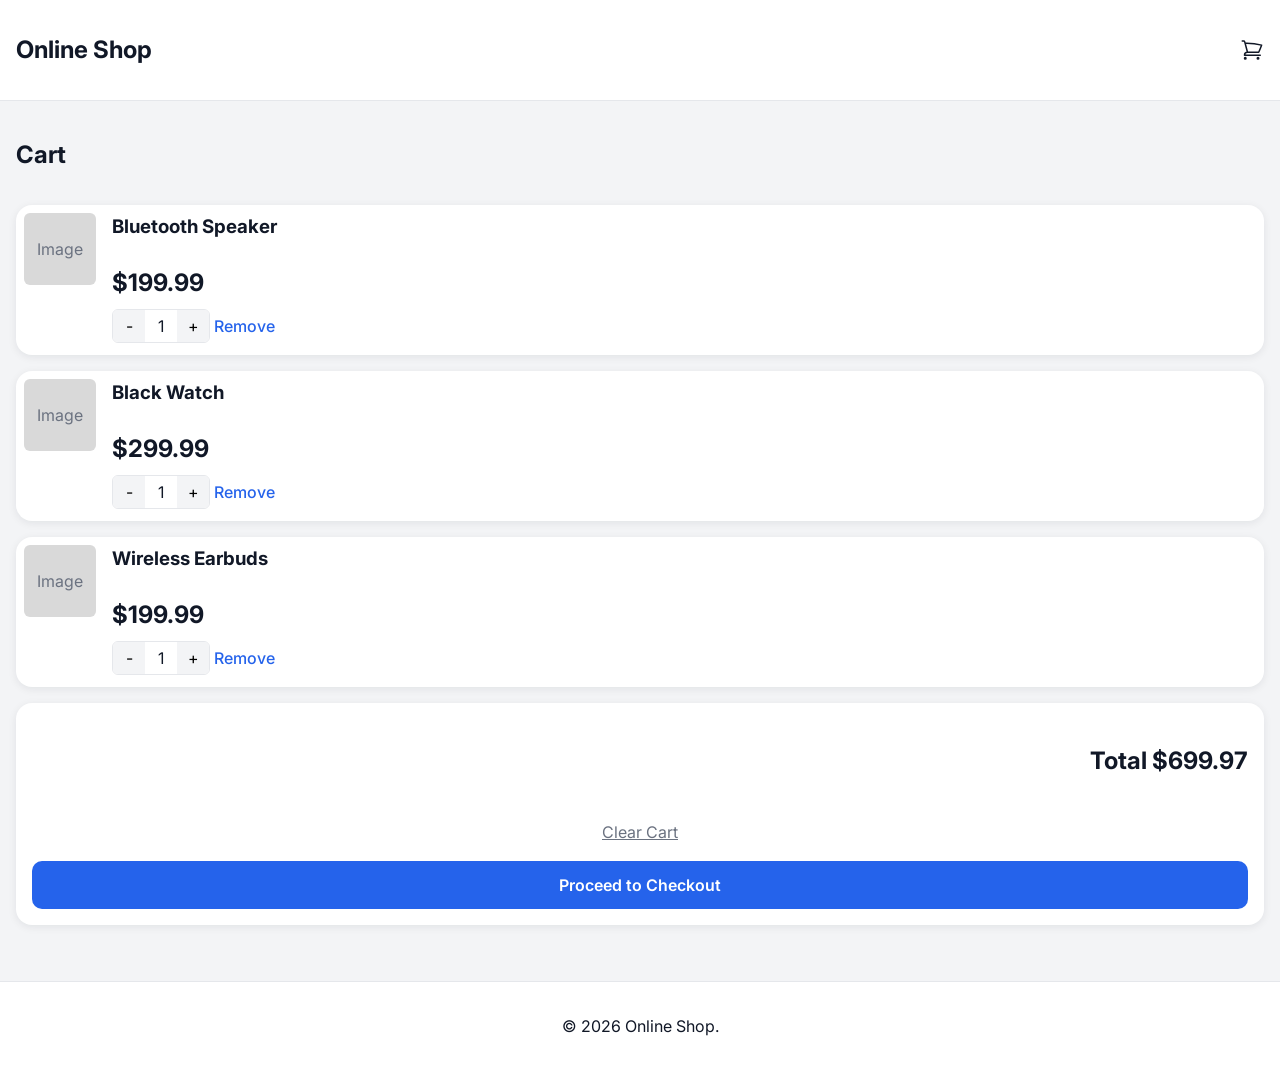
==== cart/index.html @ 73d06aa8 "feat: complete responsive UI for all pages (home, product, cart, checkout, success)" ====
<!DOCTYPE html>
<html lang="en">
<head>
    <meta charset="UTF-8">
    <meta name="viewport" content="width=device-width, initial-scale=1.0">
    <title>Cart - Online Shop</title>
    <link href="https://fonts.googleapis.com/css2?family=Inter:wght@400;600;700&display=swap" rel="stylesheet">
    <link rel="stylesheet" href="../css/global.css">
</head>

<body>

<header class="header">
        <h1 class="logo">Online Shop</h1>

        
        <!-- Cart SVG Icon from https://heroicons.com -->
        <div class="cart-icon">
        <svg xmlns="http://www.w3.org/2000/svg" fill="none" viewBox="0 0 24 24" stroke-width="1.5" stroke="currentColor" class="cart-svg">
  <path stroke-linecap="round" stroke-linejoin="round" d="M2.25 3h1.386c.51 0 .955.343 1.087.835l.383 1.437M7.5 14.25a3 3 0 0 0-3 3h15.75m-12.75-3h11.218c1.121-2.3 2.1-4.684 2.924-7.138a60.114 60.114 0 0 0-16.536-1.84M7.5 14.25 5.106 5.272M6 20.25a.75.75 0 1 1-1.5 0 .75.75 0 0 1 1.5 0Zm12.75 0a.75.75 0 1 1-1.5 0 .75.75 0 0 1 1.5 0Z" />
</svg>
</div>
</header>

<main>
    <section class="cart-page">
        <h2 class="section-title">Cart</h2>

        <div class="cart-items">
            <article class="cart-item card">
                <div class="cart-item-image image-placeholder">Image</div>

                <div class="cart-item-details">
                    <h3>Bluetooth Speaker</h3>
                    <p class="cart-item-price">$199.99</p>

                    <div class="quantity-controls">
                        <button type="button" class="quantity-button">-</button>
                        <span class="quantity-value">1</span>
                        <button type="button" class="quantity-button">+</button>
                    </div>

                    <button type="button" class="remove-button">Remove</button>
                </div>
            </article>


            <article class="cart-item card">
                <div class="cart-item-image image-placeholder">Image</div>
                <div class="cart-item-details">
                    <h3>Black Watch</h3>
                    <p class="cart-item-price">$299.99</p>
                    <div class="quantity-controls">
                        <button type="button" class="quantity-button">-</button>
                        <span class="quantity-value">1</span>
                        <button type="button" class="quantity-button">+</button>
                    </div>
                    <button type="button" class="remove-button">Remove</button>
                </div>
            </article>

                <article class="cart-item card">
                <div class="cart-item-image image-placeholder">Image</div>
                <div class="cart-item-details">
                    <h3>Wireless Earbuds</h3>
                    <p class="cart-item-price">$199.99</p>
                    <div class="quantity-controls">
                        <button type="button" class="quantity-button">-</button>
                        <span class="quantity-value">1</span>
                        <button type="button" class="quantity-button">+</button>
                    </div>
                    <button type="button" class="remove-button">Remove</button>
                </div>
            </article>
        </div>

        <section class="cart-summary card">
            <h3 class="cart-total">Total $699.97</h3>
                <button type="button" class="clear-cart-button">Clear Cart</button>
                <a href="../checkout/index.html" class="button--primary checkout-button">Proceed to Checkout</a>
        </section>
    </section>
</main>

<footer class="footer">
        <p>&copy; 2026 Online Shop.</p>
    </footer>

    <script src="../js/main.js"></script>
    
</body>
</html>
---- css/global.css ----
*,
*::before,
*::after {
    box-sizing: border-box;
}

:root {

    --color-background: #f3f4f6;
    --color-white: #ffffff;
    --color-grey: #6B7280;
    --color-dark: #111827;
    --color-primary: #2563EB;
    --color-border: #E5E7EB;
    --color-error: #ef4444;
    --color-placeholder: #d9d9d9;

    --font-size-h1: 32px;
    --font-size-h2: 24px;
    --font-size-body: 16px;
    --font-size-small: 14px;

    --space-xs: 4px;
    --space-sm: 8px;
    --space-md: 16px;
    --space-lg: 24px;
    --space-xl: 32px;

    --radius-sm: 6px;
    --radius-md: 10px;
    --radius-lg: 16px;

    --shadow-sm: 0 2px 8px rgba(17, 24, 39, 0.08);

}

/* base */


body {
    margin: 0;
    font-family: 'Inter', sans-serif;
    background-color: var(--color-background);
    color: var(--color-dark);
    font-size: var(--font-size-body);
    line-height: 1.5;
    min-height: 100vh;
    display: flex;
    flex-direction: column;
}

main {
    padding: var(--space-md);
    padding-bottom: var(--space-xl);
    flex: 1;
}

img {
    display: block;
    max-width: 100%;
}

a {
    text-decoration: none;
    color: inherit;
}

button {
    font: inherit;
    border: none;
    cursor: pointer;
}

.section-title {
    font-size: var(--font-size-h2);
    font-weight: 700;
    margin-bottom: var(--space-md);
}

.card {
    background-color: var(--color-white);
    border-radius: var(--radius-lg);
    box-shadow: var(--shadow-sm);
}

.image-placeholder {
    display: grid;
    place-items: center;
    background-color: var(--color-placeholder);
    color: var(--color-grey);
    border-radius: var(--radius-sm);
}

/* Header Footer */

.header {
    display: flex;
    justify-content: space-between;
    align-items: center;
    padding: var(--space-md);
    background-color: var(--color-white);
    border-bottom: 1px solid var(--color-border);
}

.logo {
    font-size: var(--font-size-h2);
    font-weight: 700;
}

.cart-icon {
    width: 24px;
    height: 24px;
}

.cart-svg {
    width: 100%;
    height: 100%;
}

.footer {
    padding: var(--space-md);
    text-align: center;
    background-color: var(--color-white);
    border-top: 1px solid var(--color-border);
    margin-top: var(--space-lg);
}

/* Buttons Input */

.button--primary {
    display: inline-block;
    background-color: var(--color-primary);
    color: var(--color-white);
    padding: 12px 16px;
    border-radius: var(--radius-md);
    text-align: center;
    text-decoration: none;
    border: none;
    font-weight: 600;
    cursor: pointer;
}

input {
    width: 100%;
    padding: 12px 16px;
    border: 1px solid var(--color-border);
    border-radius: var(--radius-md);
    font: inherit;
    color: var(--color-dark);
    background: var(--color-white);
}

input.error {
    border-color: var(--color-error);
}

.quantity-button {
    background-color: var(--color-background);
    height: 32px;
}

/* Home */

.carousel {
    margin-bottom: var(--space-xl);
}

.carousel .card {
    padding: var(--space-md);
}

.carousel .image-placeholder {
    height: 136px;
    margin-bottom: var(--space-md);
}

.carousel h2 {
    font-size: var(--font-size-h2);
    margin-bottom: var(--space-xs);
}

.carousel p {
    font-size: var(--font-size-h2);
    font-weight: 700;
    margin-bottom: var(--space-md);
}

.product-grid {
    display: grid;
    grid-template-columns: repeat(2, 1fr);
    gap: var(--space-md);
}

.product-card {
    padding: var(--space-sm);
}

.product-card .image-placeholder {
    height: 100px;
    margin-bottom: var(--space-sm);
}

.product-card h3 {
    font-size: var(--font-size-body);
    margin-bottom: var(--space-xs);
}

.product-card p {
    font-weight: 700;
}

/* product page */

.back-link {
    display: inline-block;
    margin-bottom: var(--space-md);
    color: var(--color-grey);
    font-weight: 600;
}

.product-page {
    display: grid;
    gap: var(--space-md);
}

.product-image {
    height: 220px;
    border-radius: var(--radius-sm);
}

.product-info {
    display: grid;
    gap: var(--space-sm);
}

.product-title {
    font-size: var(--font-size-h2);
    font-weight: 700;
}

.product-price {
    font-size: var(--font-size-h2);
    font-weight: 700;
}

.product-rating {
    color: var(--color-grey);
}

.add-to-cart-button {
    width: 100%;
}


.tag-list {
    display: flex;
    flex-wrap: wrap;
    gap: var(--space-xs);
}

.tag {
    display: inline-block;
    padding: 6px 12px;
    background-color: var(--color-white);
    border: 1px solid var(--color-border);
    border-radius: 999px;
    font-size: var(--font-size-small);
}

.review-card {
    padding: var(--space-md);
    margin-bottom: var(--space-md);
}

.review-card h4 {
    margin: 0 0 var(--space-xs);
}

/* Cart page*/

.cart-page {
    display: grid;
    gap: var(--space-md);
}

.cart-items {
    display: grid;
    gap: var(--space-md);
}

.cart-item {
    display: grid;
    grid-template-columns: 72px 1fr;
    gap: var(--space-md);
    padding: var(--space-sm);
}

.cart-item-image {
    height: 72px;
    border-radius: var(--radius-sm);
}


.cart-item-details h3 {
    margin: 0 0 var(--space-xs);
}

.cart-item-price {
    font-size: var(--font-size-h2);
    font-weight: 700;
    margin-bottom: var(--space-sm);
}


.quantity-controls {
    display: inline-grid;
    grid-template-columns: 32px 32px 32px;
    border: 1px solid var(--color-border);
    border-radius: var(--radius-sm);
    overflow: hidden;
    margin-bottom: var(--space-xs);
}

.quantity-value {
    display: grid;
    place-items: center;
    height: 32px;
    background-color: var(--color-white);
}

.remove-button {
    background: none;
    color: var(--color-primary);
    padding: 0;
    font-weight: 500;
}

.cart-summary {
    padding: var(--space-md);
    display: grid;
    gap: var(--space-md);
}

.cart-total {
    text-align: right;
    font-size: var(--font-size-h2);
    font-weight: 700;
}

.clear-cart-button {
    background: none;
    color: var(--color-grey);
    text-decoration: underline;
    justify-self:  center;
}

.checkout-button {
    width: 100%;
}

/* Checkout page */

.checkout-page {
    display: grid;
    gap: var(--space-md);
}

.checkout-panel {
    background-color: var(--color-grey);
    color: var(--color-white);
    padding: var(--space-md);
    border-radius: var(--radius-lg);
    box-shadow: var(--shadow-sm);
}

.checkout-heading {
    font-size: var(--font-size-h2);
    margin-bottom: var(--space-sm);
}

.checkout-note {
    font-size: var(--font-size-small);
    margin-bottom: var(--space-md);
}

.checkout-form {
    display: grid;
    gap: var(--space-sm);
}

.checkout-form label {
    font-size: var(--font-size-small);
    font-weight: 600;
}

.checkout-form input {
    width: 100%;
    padding: 12px 16px;
    border: none;
    border-radius: 999px;
    font: inherit;
    color: var(--color-dark);
    background: var(--color-white);
}

.payment-panel {
    display: grid;
    gap: var(--space-md);
}

.payment-option {
    display: flex;
    align-items: center;
    gap: var(--space-sm);
    font-weight: 600;
}

.payment-option input {
    width: auto;
    margin: 0;
}

.summary-panel {
    display: grid;
    gap: var(--space-md);
}

.summary-title {
    font-size: var(--font-size-body);
    font-weight: 700;
}

.summary-row {
    display: flex;
    justify-content: space-between;
    font-size: var(--font-size-body);
}

.checkout-complete-button {
    width: 100%;
}

/* Success page */

.success-page {
    display: grid;
    gap: var(--space-md);
    text-align: center;
}

.success-message {
    background-color: var(--color-grey);
    color: var(--color-white);
    padding: var(--space-lg);
    border-radius: var(--radius-lg);
    box-shadow: var(--shadow-sm);
}

.success-message .section-title {
    margin-bottom: var(--space-sm);
}

.success-message p {
    margin: 0;
}

.success-page .button--primary {
    width: 100%;
}
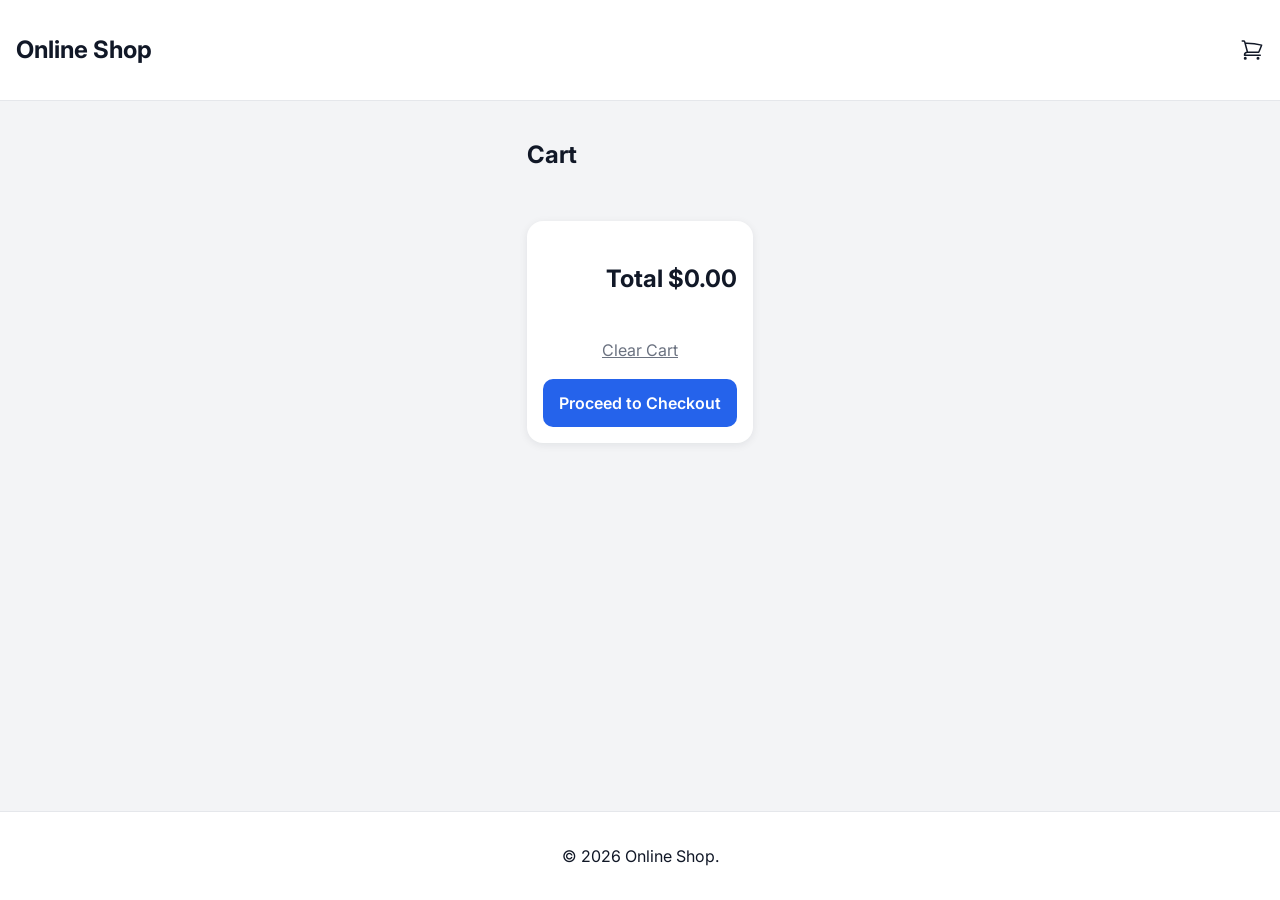
==== commit 4a7879de: "feat: build cart with localStorage and dynamic rendering" ====
--- a/cart/index.html
+++ b/cart/index.html
@@ -26,57 +26,11 @@
     <section class="cart-page">
         <h2 class="section-title">Cart</h2>
 
-        <div class="cart-items">
-            <article class="cart-item card">
-                <div class="cart-item-image image-placeholder">Image</div>
-
-                <div class="cart-item-details">
-                    <h3>Bluetooth Speaker</h3>
-                    <p class="cart-item-price">$199.99</p>
-
-                    <div class="quantity-controls">
-                        <button type="button" class="quantity-button">-</button>
-                        <span class="quantity-value">1</span>
-                        <button type="button" class="quantity-button">+</button>
-                    </div>
-
-                    <button type="button" class="remove-button">Remove</button>
-                </div>
-            </article>
-
-
-            <article class="cart-item card">
-                <div class="cart-item-image image-placeholder">Image</div>
-                <div class="cart-item-details">
-                    <h3>Black Watch</h3>
-                    <p class="cart-item-price">$299.99</p>
-                    <div class="quantity-controls">
-                        <button type="button" class="quantity-button">-</button>
-                        <span class="quantity-value">1</span>
-                        <button type="button" class="quantity-button">+</button>
-                    </div>
-                    <button type="button" class="remove-button">Remove</button>
-                </div>
-            </article>
-
-                <article class="cart-item card">
-                <div class="cart-item-image image-placeholder">Image</div>
-                <div class="cart-item-details">
-                    <h3>Wireless Earbuds</h3>
-                    <p class="cart-item-price">$199.99</p>
-                    <div class="quantity-controls">
-                        <button type="button" class="quantity-button">-</button>
-                        <span class="quantity-value">1</span>
-                        <button type="button" class="quantity-button">+</button>
-                    </div>
-                    <button type="button" class="remove-button">Remove</button>
-                </div>
-            </article>
-        </div>
+        <div class="cart-items" id="cart-items"></div>
 
         <section class="cart-summary card">
-            <h3 class="cart-total">Total $699.97</h3>
-                <button type="button" class="clear-cart-button">Clear Cart</button>
+            <h3 class="cart-total" id="cart-total"></h3>
+                <button type="button" class="clear-cart-button" id="clear-cart-button">Clear Cart</button>
                 <a href="../checkout/index.html" class="button--primary checkout-button">Proceed to Checkout</a>
         </section>
     </section>
@@ -86,7 +40,7 @@
         <p>&copy; 2026 Online Shop.</p>
     </footer>
 
-    <script src="../js/main.js"></script>
+    <script src="../js/cart.js"></script>
     
 </body>
 </html>
--- a/css/global.css
+++ b/css/global.css
@@ -53,6 +53,8 @@
     padding: var(--space-md);
     padding-bottom: var(--space-xl);
     flex: 1;
+    max-width: 1000px;
+    margin: 0 auto;
 }
 
 img {
@@ -192,6 +194,10 @@
 }
 
 .product-card {
+    display: block;
+    background-color: var(--color-white);
+    border-radius: var(--radius-lg);
+    box-shadow: var(--shadow-sm);
     padding: var(--space-sm);
 }
 
@@ -200,6 +206,14 @@
     margin-bottom: var(--space-sm);
 }
 
+.product-card img {
+    width: 100%;
+    height: 220px;
+    object-fit: cover;
+    border-radius: var(--radius-sm);
+    margin-bottom: var(--space-sm);
+}
+
 .product-card h3 {
     font-size: var(--font-size-body);
     margin-bottom: var(--space-xs);
@@ -207,6 +221,7 @@
 
 .product-card p {
     font-weight: 700;
+    margin: 0;
 }
 
 /* product page */
@@ -224,8 +239,10 @@
 }
 
 .product-image {
-    height: 220px;
-    border-radius: var(--radius-sm);
+    width: 100%;
+    height: 360px;
+    object-fit: cover;
+    border-radius: var(--radius-sm)
 }
 
 .product-info {
@@ -466,4 +483,30 @@
 
 .success-page .button--primary {
     width: 100%;
+}
+
+
+/*  iPad and tablets - Landscape  */
+
+@media (min-width: 768px)  {
+    .product-page {
+        grid-template-columns: 1fr 1fr;
+        align-items: start;
+    }
+
+    .product-image {
+        height: 420px;
+    }
+
+}
+
+/* Desktop */
+@media (min-width: 1025px) {
+
+}
+
+/* Large Desktop */
+@media (min-width: 2550px) {
+
+
 }
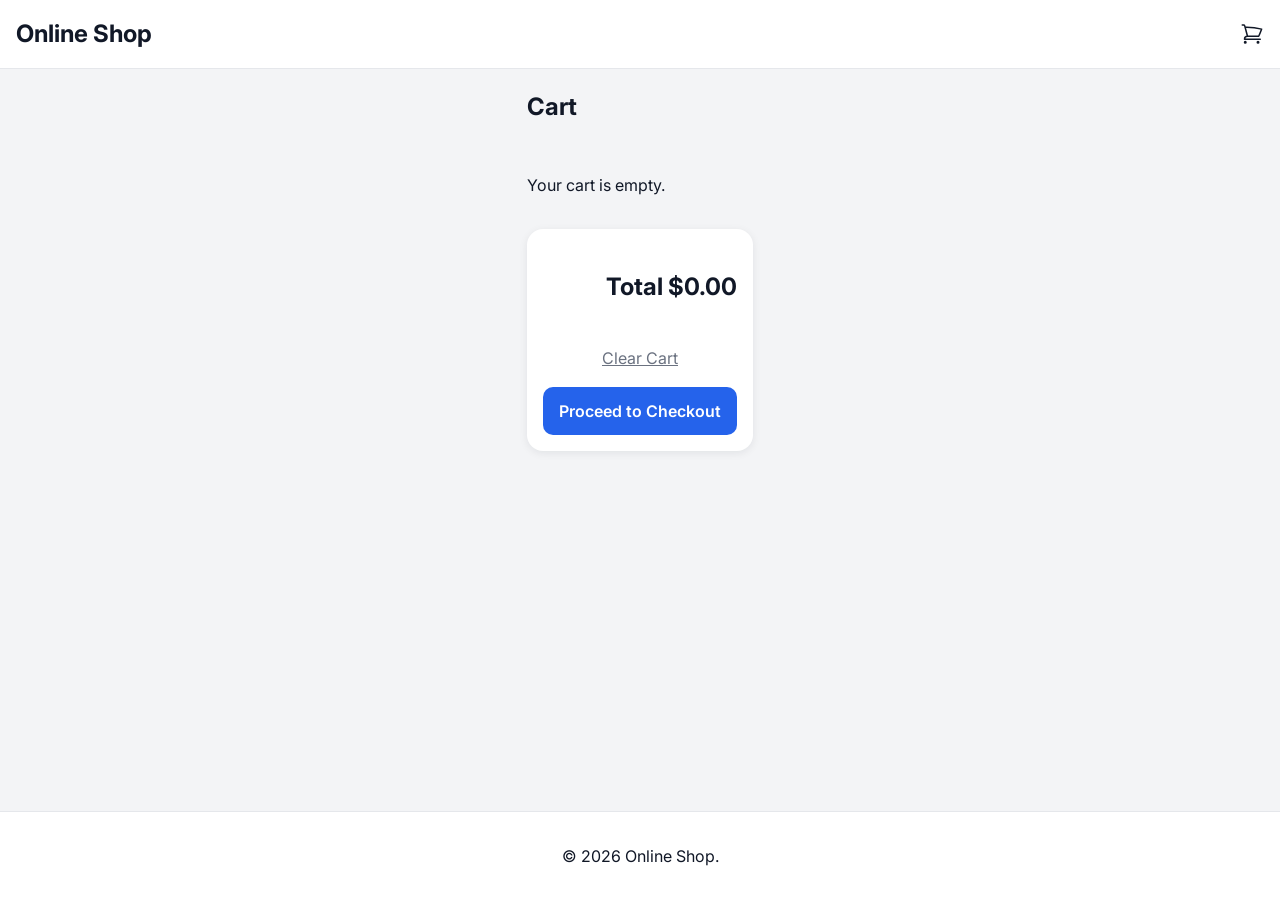
==== commit 9691a901: "chore: finalize project berfore submission" ====
--- a/cart/index.html
+++ b/cart/index.html
@@ -3,35 +3,35 @@
 <head>
     <meta charset="UTF-8">
     <meta name="viewport" content="width=device-width, initial-scale=1.0">
-    <title>Cart - Online Shop</title>
+    <title> Cart - Online Shop</title>
     <link href="https://fonts.googleapis.com/css2?family=Inter:wght@400;600;700&display=swap" rel="stylesheet">
     <link rel="stylesheet" href="../css/global.css">
 </head>
 
 <body>
+    <a href="#main-content" class="skip-link">Skip to content</a>
 
 <header class="header">
-        <h1 class="logo">Online Shop</h1>
-
+    <a href="../index.html" class="logo">Online Shop</a>
         
+    <a href="../cart/index.html" class="cart-icon" aria-label="Go to cart">
         <!-- Cart SVG Icon from https://heroicons.com -->
-        <div class="cart-icon">
         <svg xmlns="http://www.w3.org/2000/svg" fill="none" viewBox="0 0 24 24" stroke-width="1.5" stroke="currentColor" class="cart-svg">
   <path stroke-linecap="round" stroke-linejoin="round" d="M2.25 3h1.386c.51 0 .955.343 1.087.835l.383 1.437M7.5 14.25a3 3 0 0 0-3 3h15.75m-12.75-3h11.218c1.121-2.3 2.1-4.684 2.924-7.138a60.114 60.114 0 0 0-16.536-1.84M7.5 14.25 5.106 5.272M6 20.25a.75.75 0 1 1-1.5 0 .75.75 0 0 1 1.5 0Zm12.75 0a.75.75 0 1 1-1.5 0 .75.75 0 0 1 1.5 0Z" />
 </svg>
-</div>
+</a>
 </header>
 
-<main>
+<main id="main-content">
     <section class="cart-page">
-        <h2 class="section-title">Cart</h2>
+        <h1 class="section-title">Cart</h1>
 
         <div class="cart-items" id="cart-items"></div>
 
         <section class="cart-summary card">
-            <h3 class="cart-total" id="cart-total"></h3>
-                <button type="button" class="clear-cart-button" id="clear-cart-button">Clear Cart</button>
-                <a href="../checkout/index.html" class="button--primary checkout-button">Proceed to Checkout</a>
+            <p class="cart-total" id="cart-total"></p>
+            <button type="button" class="clear-cart-button" id="clear-cart-button">Clear Cart</button>
+            <a href="../checkout/index.html" class="button--primary checkout-button">Proceed to Checkout</a>
         </section>
     </section>
 </main>
--- a/css/global.css
+++ b/css/global.css
@@ -50,13 +50,22 @@
 }
 
 main {
-    padding: var(--space-md);
+    padding: 0;
     padding-bottom: var(--space-xl);
     flex: 1;
     max-width: 1000px;
     margin: 0 auto;
 }
 
+.visually-hidden {
+    position: absolute;
+    width: 1px;
+    height: 1px;
+    overflow: hidden;
+    clip: rect(0 0 0 0);
+    white-space: nowrap;
+}
+
 img {
     display: block;
     max-width: 100%;
@@ -72,6 +81,33 @@
     border: none;
     cursor: pointer;
 }
+
+.skip-link {
+    position: absolute;
+    top: -40px;
+    left: 10px;
+    background-color: var(--color-primary);
+    color: var(--color-white);
+    padding: 8px 16px;
+    border-radius: var(--radius-md);
+    z-index: 100;
+    text-decoration: none;
+}
+
+.skip-link:focus {
+    top: 10px;
+}
+
+#user-info button {
+    margin-left: 8px;
+    padding: 4px 8px;
+    border-radius: var(--radius-sm);
+    background-color: var(--color-white);
+    border: 1px solid var(--color-border);
+    font-size: var(--font-size-small);
+    cursor: pointer;
+}
+
 
 .section-title {
     font-size: var(--font-size-h2);
@@ -117,6 +153,11 @@
 .cart-svg {
     width: 100%;
     height: 100%;
+}
+
+.cart-page {
+    display: grid;
+    gap: var(--space-md);
 }
 
 .footer {
@@ -161,10 +202,33 @@
     height: 32px;
 }
 
+.form-error {
+    color: var(--color-error);
+    margin-bottom: 10px;
+    font-size: 0.9rem;
+}
 /* Home */
 
 .carousel {
+    display: flex;
+    align-items: center;
+    justify-content: center;
+    gap: var(--space-md);
     margin-bottom: var(--space-xl);
+}
+
+.carousel-content {
+    padding: var(--space-md);
+    max-width: 420px;
+    width: 100%;
+}
+
+.carousel-content img {
+    width: 100%;
+    height: 260px;
+    object-fit: cover;
+    border-radius: var(--radius-md);
+    margin-bottom: var(--space-md);
 }
 
 .carousel .card {
@@ -185,6 +249,46 @@
     font-size: var(--font-size-h2);
     font-weight: 700;
     margin-bottom: var(--space-md);
+}
+
+.carousel-btn {
+    background-color: var(--color-white);
+    border: 1px solid var(--color-border);
+    border-radius: var(--radius-md);
+    padding: 12px 16px;
+    box-shadow: var(--shadow-sm);
+}
+
+.hero {
+    background: linear-gradient(135deg, #2563EB, #111827);
+    min-height: 320px;
+    display: flex;
+    align-items: center;
+    justify-content: center;
+    text-align: center;
+    color: var(--color-white);
+    padding: var(--space-lg);
+    margin-bottom: var(--space-xl);
+}
+
+.hero-content {
+    background: rgba(0, 0, 0, 0.5);
+    padding: var(--space-xl);
+    border-radius: var(--radius-md);
+    max-width: 700px;
+}
+
+.hero-title {
+    font-size: var(--font-size-h1);
+    margin-bottom: var(--space-sm);
+}
+
+.hero-description {
+    margin-bottom: var(--space-md);
+}
+
+.hero.button--primary {
+    margin-top: var(--space-md);
 }
 
 .product-grid {
@@ -486,6 +590,8 @@
 }
 
 
+
+
 /*  iPad and tablets - Landscape  */
 
 @media (min-width: 768px)  {
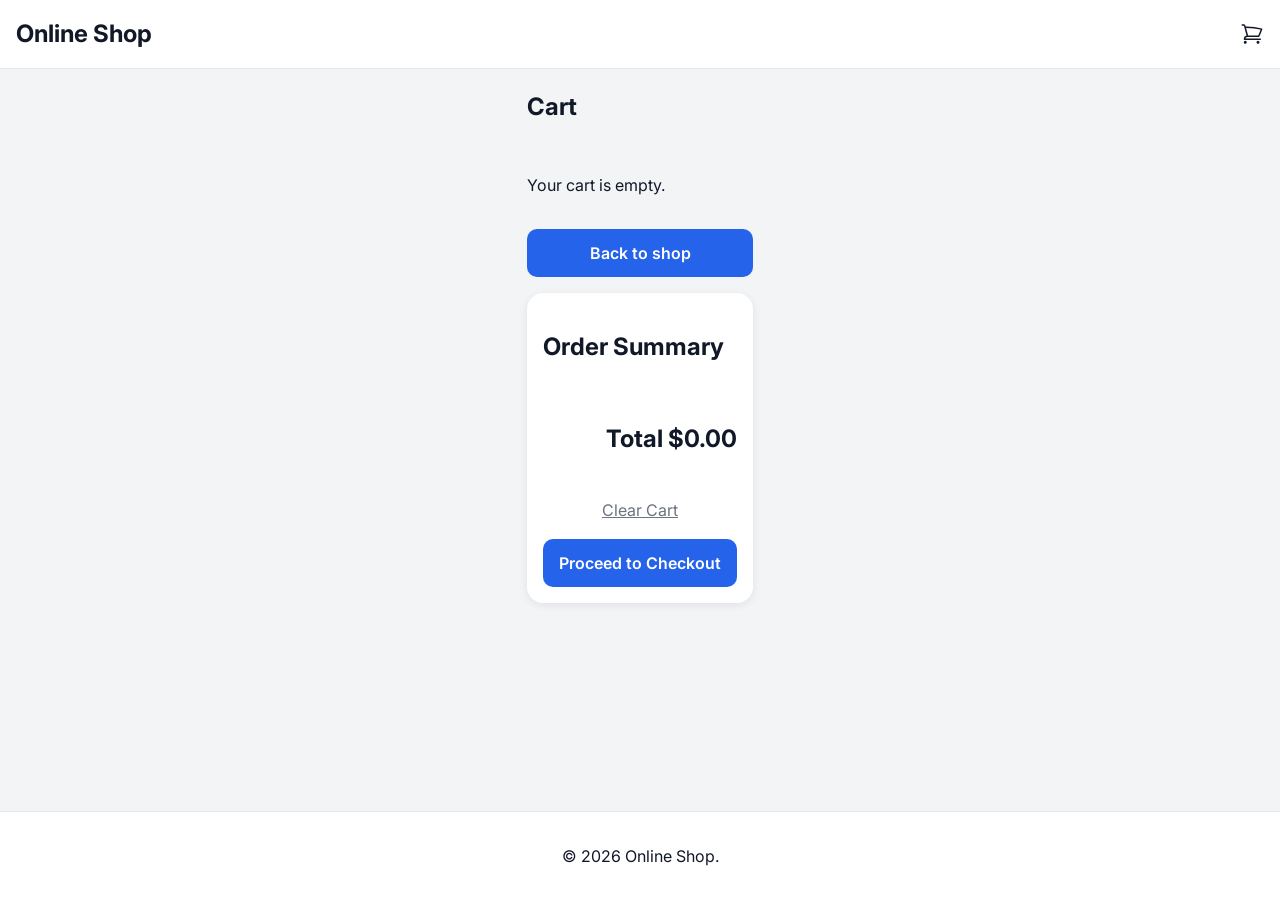
==== commit f641abee: "fix: resolve HTML validation issues based on validator.w3.org testing" ====
--- a/cart/index.html
+++ b/cart/index.html
@@ -29,6 +29,7 @@
         <div class="cart-items" id="cart-items"></div>
 
         <section class="cart-summary card">
+            <h2 class="section-title">Order Summary</h2>
             <p class="cart-total" id="cart-total"></p>
             <button type="button" class="clear-cart-button" id="clear-cart-button">Clear Cart</button>
             <a href="../checkout/index.html" class="button--primary checkout-button">Proceed to Checkout</a>
